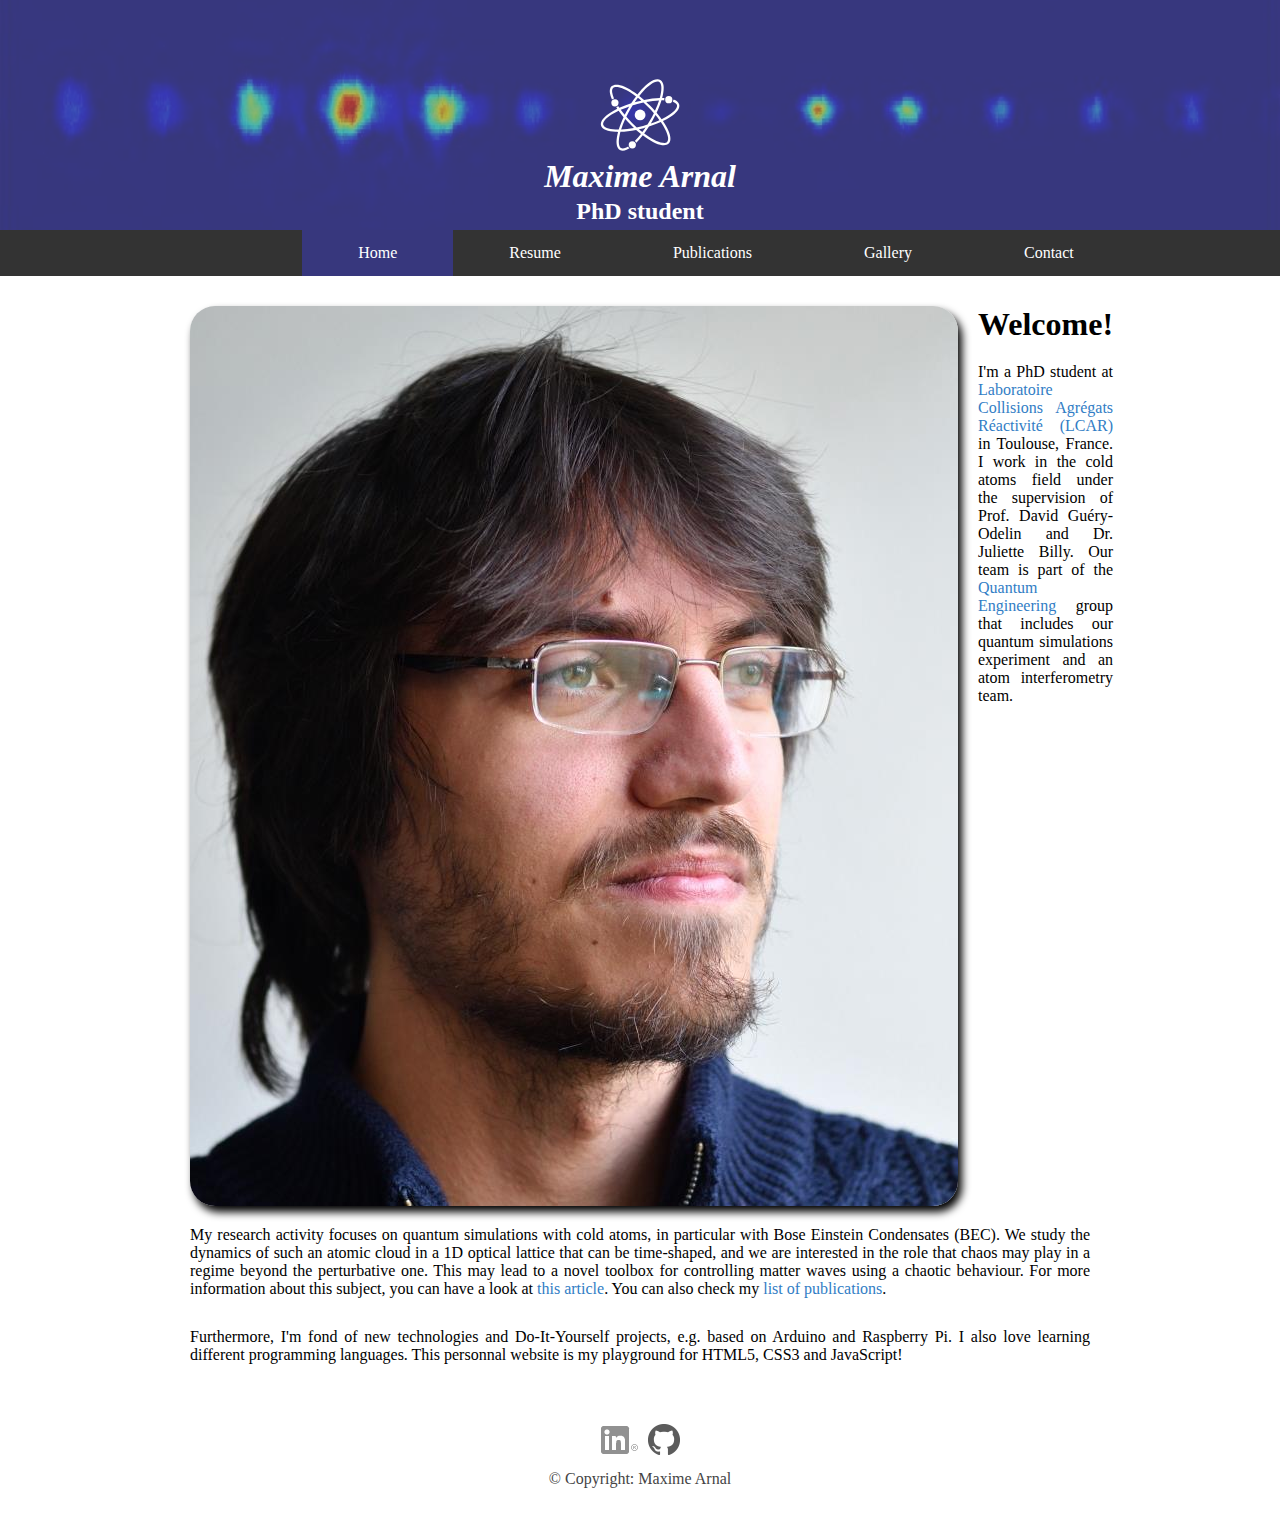
==== index.html @ d2387e52 "filled almost all the website; added gallery - map - atom logo on navbar" ====
<!DOCTYPE html>
<html lang="en" dir="ltr">

<head>
  <meta charset="utf-8">
  <link rel="stylesheet" href="style.css">
  <title>My website test</title>
</head>

<body>

  <header>
    <div id="banner">
      <a href="index.html">
        <img id="atom_logo" src="images/atom_logo.svg" alt="Logo atome">
        <h1 id="main_title">Maxime Arnal</h1>
        <h2 id="main_subtitle">PhD student</h2>
      </a>
    </div>
  </header>

  <nav id="navbar">
    <a id="logoToTop" href="#banner" class="disabledLink"><img id="atom_logo_navbar" class="fade-out " src="images/atom_logo.svg" alt="Logo atome"></a>
    <div id="menu">
      <a class="active disabledLink" href="index.html">Home</a>
      <a href="CV.html">Resume</a>
      <a href="publications.html">Publications</a>
      <a href="gallery.html">Gallery</a>
      <a href="contact.html">Contact</a>
    </div>
  </nav>

  <div class="content">

    <section id="home">
      <div id="presentation">
        <img src="images/photo.jpg" alt="Picture of myself" id="presentation_picture">
        <div id="presentation_text">
          <h1>Welcome!</h1>
          <p id="my_description">I'm a PhD student at <a target="_blank" href="http://www.lcar.ups-tlse.fr/">Laboratoire Collisions Agrégats Réactivité (LCAR)</a> in Toulouse, France. I work in the cold atoms field under the supervision of Prof.
            David Guéry-Odelin and Dr. Juliette Billy. Our team is part of the <a target="_blank" href="https://www.quantumengineering-tlse.org/">Quantum Engineering</a> group that includes our quantum simulations experiment and an atom
            interferometry team.</p>
        </div>

      </div>
      <div id="interests">
        <p>My research activity focuses on quantum simulations with cold atoms, in particular with Bose Einstein Condensates (BEC). We study the dynamics of such an atomic cloud in a 1D optical lattice that can be time-shaped, and we are interested
          in the role that chaos may play in a regime beyond the perturbative one. This may lead to a novel toolbox for controlling matter waves using a chaotic behaviour. For more information about this subject, you can have a look at <a href="https://journals.aps.org/pra/abstract/10.1103/PhysRevA.94.043621"
            target="_blank">this article</a>. You can also check my <a href="publications.html">list of publications</a>.</p>
        <p>Furthermore, I'm fond of new technologies and Do-It-Yourself projects, e.g. based on Arduino and Raspberry Pi. I also love learning different programming languages. This personnal website is my playground for HTML5, CSS3 and JavaScript!</p>
      </div>
    </section>

    <footer>
      <div id="footer_logos">
        <a href="http://www.linkedin.com/in/maxime-arnal-6a7241155" target="_blank"><img id="linkedin_logo" src="images/linkedin_logo.png" alt="LinkedIn logo"></a>
        <a href="https://github.com/arnmax" target="_blank"><img id="github_logo" src="images/github_logo.png" alt="GitHub logo"></a>
      </div>
      <p id="footer_copyright">&copy Copyright: Maxime Arnal</p>
    </footer>

  </div>

</body>

<script src="script.js"></script>

</html>
---- style.css ----
/* General options */
body {
  font-family: Palatino, 'Times New Roman', Arial, sans-serif;
  font-size: medium;
  color: black;
}

* {
  margin: 0;
  padding: 0;
}

section {
  /* border: 1px black solid; */
  width: 900px;
  margin: auto;
  margin-top: 20px;
  margin-bottom: 20px;
  padding: 10px;
  text-align: justify;
}

section ul {
  list-style-position: inside;
}

section a:link, section a:visited {
  color: #317DC5;
  text-decoration: none;
}

section a:hover {
  text-decoration: underline;
  color: #549bdd;
}

p {
  margin-bottom: 30px;
}

/* header formatting */
header {
  background-image: url("images/header_bkgnd.jpg");
  /* background-repeat: round; */
  background-position: center;
  background-size: cover;
  height: 230px;
  position: relative;
}

header div a {
  background-color: rgba(110, 110, 110, 0.5);
  display: flex;
  flex-direction: column;
  justify-content: center;
  align-items: center;
  height: 230px;
  text-decoration: none;
}

#main_title {
  position: absolute;
  bottom: 35px;
  color: white;
  font-style: oblique;
}

#main_subtitle {
  position: absolute;
  bottom: 5px;
  color: white;
}

#atom_logo {
  position: absolute;
  top: 50%;
  left: 50%;
  transform: translate(-50%, -50%);
  width: 80px;
  height: 80px;
}

/* navigation  */
#navbar {
  overflow: hidden;
  background-color: #333;
  display: flex;
  flex-direction: row;
  justify-content: center;
  align-items: center;
}

#menu {
  overflow: hidden;
  background-color: #333;
  display: flex;
  flex-direction: row;
  justify-content: center;
  align-items: center;
}

#menu a {
  display: block;
  color: white;
  text-align: center;
  padding: 14px 56px;
  text-decoration: none;
}

#atom_logo_navbar {
  display: block;
  padding: 0px 56px;
  width: 40px;
  height: 40px;
}

#menu a.active {
  background-color: #37377D;
  color: white;
}

/* Change the link color to #111 (black) on hover */
#menu a:hover {
  background-color: #111;
}

/* The sticky class is added to the navbar with JS when it reaches its scroll position */
.sticky {
  position: fixed;
  top: 0;
  width: 100%;
  z-index: 1;
}

.fade-in {
  transition-duration: 0.4s;
  opacity: 1;
}

.fade-out {
  transition-duration: 0.4s;
  opacity: 0;
}

.disabledLink {
  pointer-events: none;
  cursor: default;
}

/* Add some top padding to the page content to prevent sudden quick movement (as the navigation bar gets a new position at the top of the page (position:fixed and top:0) */
.sticky+.content {
  padding-top: 47px;
}

/* Footer */
footer {
  display: flex;
  flex-direction: column;
  align-items: center;
}

#footer_copyright {
  margin-top: 10px;
  color: #444;
}

#footer_logos {
  display: flex;
  flex-direction: row;
  align-items: center;
}

footer img {
  filter: grayscale(100%) opacity(70%);
  margin-right: 5px;
  margin-left: 5px;
}

footer img:hover {
  filter: grayscale(0%) opacity(100%);
  transition: 0.2s;
}

/* Home page*/
#presentation {
  display: flex;
  flex-direction: row;
  margin-bottom: 20px;
}

#presentation_picture {
  flex: 0.5;
  box-shadow: 4px 6px 8px black;
  border-radius: 25px;
}

#presentation_text {
  flex: 2;
  margin-left: 20px;
}

#my_description {
  margin-top: 20px;
}

/* publications page */
#publications li {
  margin-top: 20px;
}

#publications strong {
  font-size: 1.1em;
  font-style: normal;
  font-weight: bold;
}

/* gallery */
/* Slideshow container */
.slideshow-container {
  max-width: 900px;
  width: 800px;
  position: relative;
  margin: auto;
}

.mySlides {
  display: none
}

#gallery img {
  vertical-align: middle;
  width: 100%;
}

/* Next & previous buttons */
.prev, .next {
  cursor: pointer;
  position: absolute;
  top: 50%;
  width: auto;
  padding: 16px;
  margin-top: -22px;
  color: white;
  font-weight: bold;
  font-size: 18px;
  transition: 0.6s ease;
  border-radius: 0 3px 3px 0;
  user-select: none;
}

/* Position the "next button" to the right */
.next {
  right: 0;
  border-radius: 3px 0 0 3px;
}

/* On hover, add a white background color with a little bit see-through */
.prev:hover, .next:hover {
  background-color: rgba(255, 255, 255, 0.8);
  color: black;
  text-decoration: none;
}

/* Caption text */
.text {
  color: #f2f2f2;
  font-size: 1em;
  font-weight: bold;
  padding: 8px 12px;
  position: absolute;
  bottom: 0px;
  width: 776px;
  text-align: center;
  background-color: rgba(0, 0, 0, 0.7);
}

/* Number text (1/3 etc) */
.numbertext {
  color: #f2f2f2;
  font-size: 1em;
  font-weight: bold;
  padding: 8px 12px;
  position: absolute;
  bottom: 0;
  z-index: 1
}

/* The dots/bullets/indicators */
.dot {
  cursor: pointer;
  height: 15px;
  width: 15px;
  margin: 0 2px;
  background-color: #bbb;
  border-radius: 50%;
  display: inline-block;
  transition: background-color 0.6s ease;
}

.active, .dot:hover {
  background-color: #717171;
}

/* Fading animation */
.fade {
  -webkit-animation-name: fade;
  -webkit-animation-duration: 1.5s;
  animation-name: fade;
  animation-duration: 1.5s;
}

@-webkit-keyframes fade {
  from {
    opacity: .4
  }

  to {
    opacity: 1
  }
}

@keyframes fade {
  from {
    opacity: .4
  }

  to {
    opacity: 1
  }
}
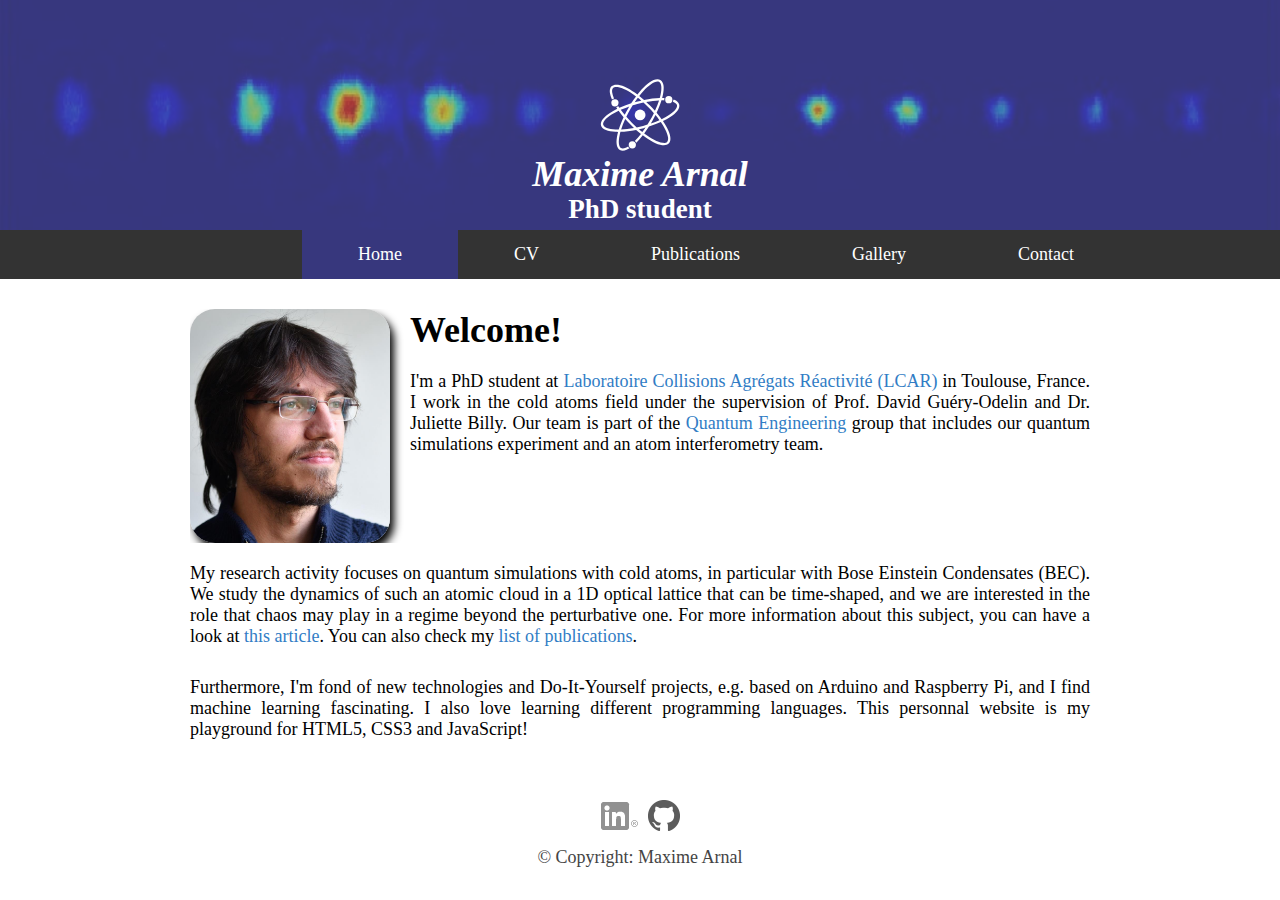
==== commit dd591838: "changed index display from flex to float + changed "resume" in "CV"" ====
--- a/index.html
+++ b/index.html
@@ -23,7 +23,7 @@
     <a id="logoToTop" href="#banner" class="disabledLink"><img id="atom_logo_navbar" class="fade-out " src="images/atom_logo.svg" alt="Logo atome"></a>
     <div id="menu">
       <a class="active disabledLink" href="index.html">Home</a>
-      <a href="CV.html">Resume</a>
+      <a href="CV.html">CV</a>
       <a href="publications.html">Publications</a>
       <a href="gallery.html">Gallery</a>
       <a href="contact.html">Contact</a>
@@ -45,9 +45,10 @@
       </div>
       <div id="interests">
         <p>My research activity focuses on quantum simulations with cold atoms, in particular with Bose Einstein Condensates (BEC). We study the dynamics of such an atomic cloud in a 1D optical lattice that can be time-shaped, and we are interested
-          in the role that chaos may play in a regime beyond the perturbative one. This may lead to a novel toolbox for controlling matter waves using a chaotic behaviour. For more information about this subject, you can have a look at <a href="https://journals.aps.org/pra/abstract/10.1103/PhysRevA.94.043621"
-            target="_blank">this article</a>. You can also check my <a href="publications.html">list of publications</a>.</p>
-        <p>Furthermore, I'm fond of new technologies and Do-It-Yourself projects, e.g. based on Arduino and Raspberry Pi. I also love learning different programming languages. This personnal website is my playground for HTML5, CSS3 and JavaScript!</p>
+          in the role that chaos may play in a regime beyond the perturbative one. For more information about this subject, you can have a look at <a href="https://journals.aps.org/pra/abstract/10.1103/PhysRevA.94.043621" target="_blank">this
+            article</a>. You can also check my <a href="publications.html">list of publications</a>.</p>
+        <p>Furthermore, I'm fond of new technologies and Do-It-Yourself projects, e.g. based on Arduino and Raspberry Pi, and I find machine learning fascinating. I also love learning different programming languages. This personnal website is my
+          playground for HTML5, CSS3 and JavaScript!</p>
       </div>
     </section>
 
--- a/style.css
+++ b/style.css
@@ -1,7 +1,7 @@
 /* General options */
 body {
   font-family: Palatino, 'Times New Roman', Arial, sans-serif;
-  font-size: medium;
+  font-size: large;
   color: black;
 }
 
@@ -183,20 +183,17 @@
 
 /* Home page*/
 #presentation {
-  display: flex;
-  flex-direction: row;
+  overflow: auto;
   margin-bottom: 20px;
 }
 
 #presentation_picture {
-  flex: 0.5;
+  width: 200px;
+  height: 234px;
+  float: left;
   box-shadow: 4px 6px 8px black;
   border-radius: 25px;
-}
-
-#presentation_text {
-  flex: 2;
-  margin-left: 20px;
+  margin-right: 20px;
 }
 
 #my_description {
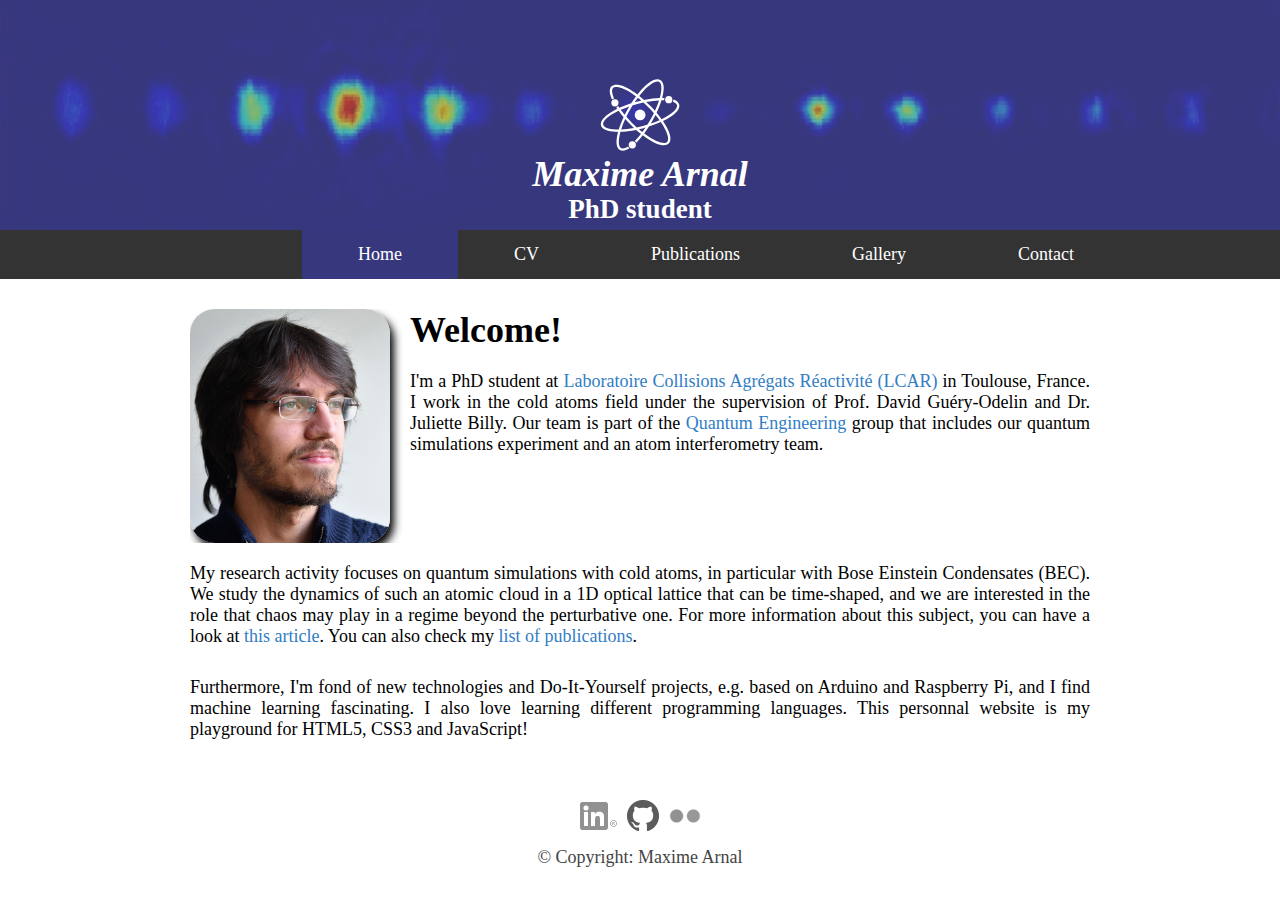
==== commit 794f9a7e: "Added Flickr ref" ====
--- a/index.html
+++ b/index.html
@@ -1,10 +1,28 @@
 <!DOCTYPE html>
-<html lang="en" dir="ltr">
+<html lang="en" dir="ltr" prefix="og: http://ogp.me/ns#">
 
 <head>
   <meta charset="utf-8">
   <link rel="stylesheet" href="style.css">
-  <title>My website test</title>
+  <title>Maxime Arnal website</title>
+  <meta property="og:site_name" content="Maxime Arnal website" />
+  <meta property="og:description" content="My professional website." />
+  <meta property="og:image" content="images/atom_logo_black.png">
+  <meta property="og:url" content="https://arnmax.github.io/">
+  <meta property="og:type" content="blog" />
+
+  <!-- Global site tag (gtag.js) - Google Analytics -->
+  <script async src="https://www.googletagmanager.com/gtag/js?id=UA-148962553-1"></script>
+  <script>
+    window.dataLayer = window.dataLayer || [];
+
+    function gtag() {
+      dataLayer.push(arguments);
+    }
+    gtag('js', new Date());
+
+    gtag('config', 'UA-148962553-1');
+  </script>
 </head>
 
 <body>
@@ -56,6 +74,7 @@
       <div id="footer_logos">
         <a href="http://www.linkedin.com/in/maxime-arnal-6a7241155" target="_blank"><img id="linkedin_logo" src="images/linkedin_logo.png" alt="LinkedIn logo"></a>
         <a href="https://github.com/arnmax" target="_blank"><img id="github_logo" src="images/github_logo.png" alt="GitHub logo"></a>
+        <a href="https://www.flickr.com/photos/186192943@N07" target="_blank"><img id="flickr_logo" src="images/flickr_logo.png" alt="Flickr logo"></a>
       </div>
       <p id="footer_copyright">&copy Copyright: Maxime Arnal</p>
     </footer>
--- a/style.css
+++ b/style.css
@@ -212,6 +212,10 @@
 }
 
 /* gallery */
+#gallery_text {
+  margin-bottom: 40px;
+}
+
 /* Slideshow container */
 .slideshow-container {
   max-width: 900px;
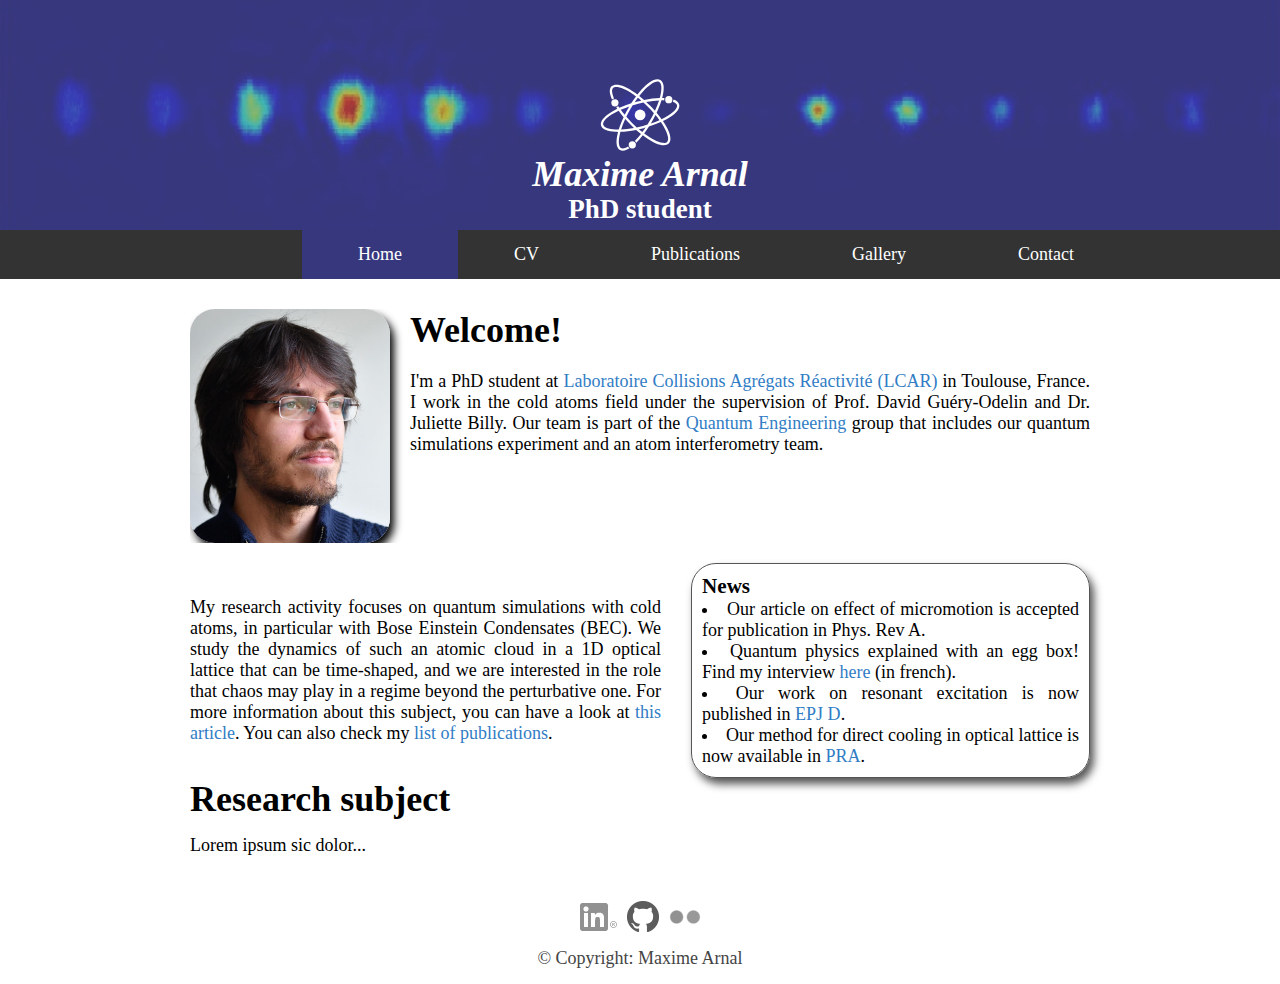
==== commit 65b727ab: "Update CV + home page" ====
--- a/index.html
+++ b/index.html
@@ -59,15 +59,28 @@
             David Guéry-Odelin and Dr. Juliette Billy. Our team is part of the <a target="_blank" href="https://www.quantumengineering-tlse.org/">Quantum Engineering</a> group that includes our quantum simulations experiment and an atom
             interferometry team.</p>
         </div>
+      </div>
 
-      </div>
       <div id="interests">
         <p>My research activity focuses on quantum simulations with cold atoms, in particular with Bose Einstein Condensates (BEC). We study the dynamics of such an atomic cloud in a 1D optical lattice that can be time-shaped, and we are interested
           in the role that chaos may play in a regime beyond the perturbative one. For more information about this subject, you can have a look at <a href="https://journals.aps.org/pra/abstract/10.1103/PhysRevA.94.043621" target="_blank">this
             article</a>. You can also check my <a href="publications.html">list of publications</a>.</p>
-        <p>Furthermore, I'm fond of new technologies and Do-It-Yourself projects, e.g. based on Arduino and Raspberry Pi, and I find machine learning fascinating. I also love learning different programming languages. This personnal website is my
-          playground for HTML5, CSS3 and JavaScript!</p>
+        <aside>
+          <h3>News</h3>
+          <ul>
+            <li>Our article on effect of micromotion is accepted for publication in Phys. Rev A.</li>
+            <li>Quantum physics explained with an egg box! Find my interview <a href="https://exploreur.univ-toulouse.fr/la-physique-quantique-dans-une-boite-oeufs-avec-maxime-arnal" target="_blank">here</a> (in french).</li>
+            <li>Our work on resonant excitation is now published in <a target="_blank" href="https://link.springer.com/article/10.1140/epjd/e2019-90672-4">EPJ D</a>.</li>
+            <li>Our method for direct cooling in optical lattice is now available in <a target="_blank" href="https://journals.aps.org/pra/abstract/10.1103/PhysRevA.100.013416">PRA</a>.</li>
+          </ul>
+        </aside>
       </div>
+
+      <div>
+        <h1>Research subject</h1>
+        <p> Lorem ipsum sic dolor...</p>
+      </div>
+
     </section>
 
     <footer>
--- a/style.css
+++ b/style.css
@@ -35,9 +35,11 @@
 }
 
 p {
-  margin-bottom: 30px;
-}
-
+  margin-top: 15px;
+  margin-bottom: 15px;
+}
+
+/******************************************************************************/
 /* header formatting */
 header {
   background-image: url("images/header_bkgnd.jpg");
@@ -80,6 +82,7 @@
   height: 80px;
 }
 
+/******************************************************************************/
 /* navigation  */
 #navbar {
   overflow: hidden;
@@ -152,6 +155,7 @@
   padding-top: 47px;
 }
 
+/******************************************************************************/
 /* Footer */
 footer {
   display: flex;
@@ -181,6 +185,7 @@
   transition: 0.2s;
 }
 
+/******************************************************************************/
 /* Home page*/
 #presentation {
   overflow: auto;
@@ -200,6 +205,25 @@
   margin-top: 20px;
 }
 
+#interests {
+  display: flex;
+  align-items: center;
+}
+
+#interests p {
+  margin-right: 30px;
+  flex: 2.5;
+}
+
+aside {
+  flex: 2;
+  padding: 10px;
+  border: solid #555555 1px;
+  border-radius: 25px;
+  box-shadow: 4px 6px 8px #555555;
+}
+
+/******************************************************************************/
 /* publications page */
 #publications li {
   margin-top: 20px;
@@ -209,6 +233,35 @@
   font-size: 1.1em;
   font-style: normal;
   font-weight: bold;
+}
+
+/******************************************************************************/
+/*CV*/
+table, td {
+  border: none;
+  border-collapse: collapse;
+  text-align: left;
+  padding: 2px;
+  vertical-align: center;
+}
+
+table div {
+  font-style: oblique;
+}
+
+th {
+  border-bottom: 2px solid #dd8627;
+  border-collapse: collapse;
+}
+
+.theader::before {
+  height: 30px;
+  display: table-row;
+  content: '';
+}
+
+tr:nth-child(even) {
+  background-color: #dfdfdf;
 }
 
 /* gallery */
